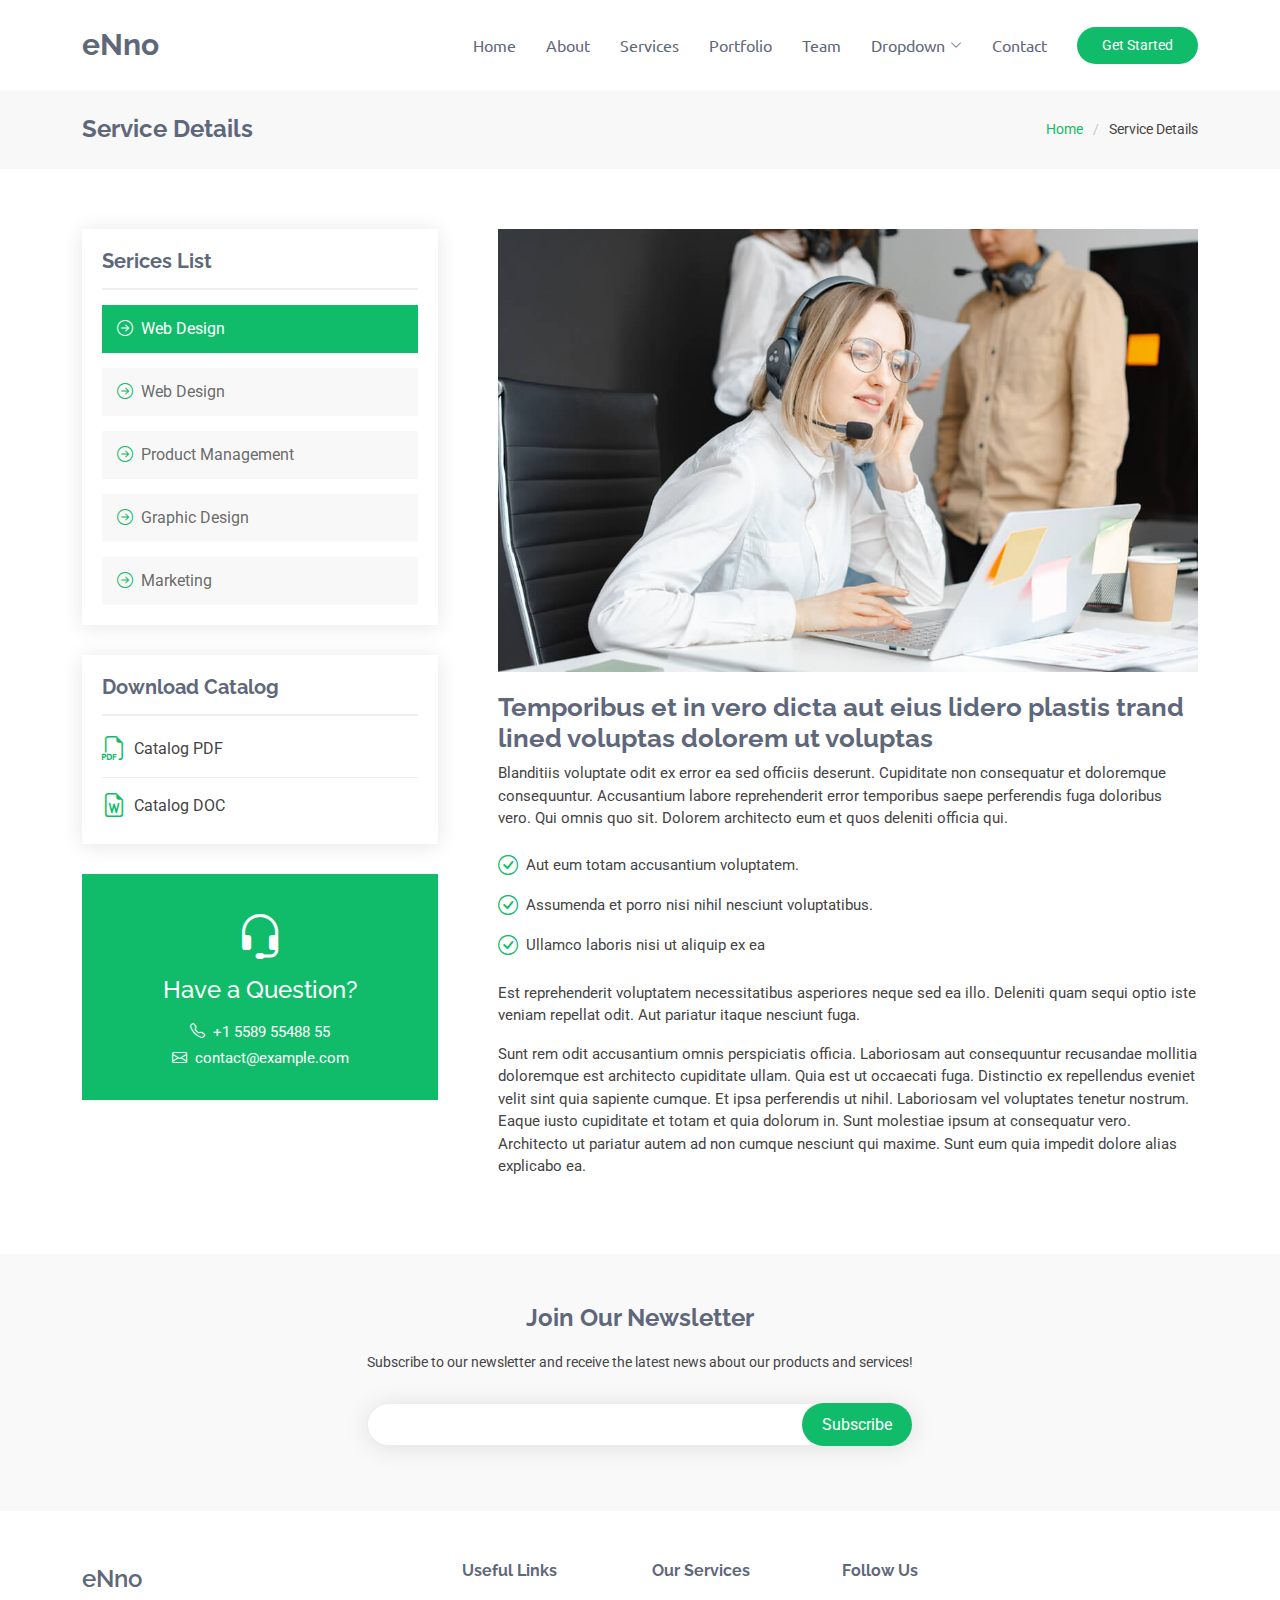
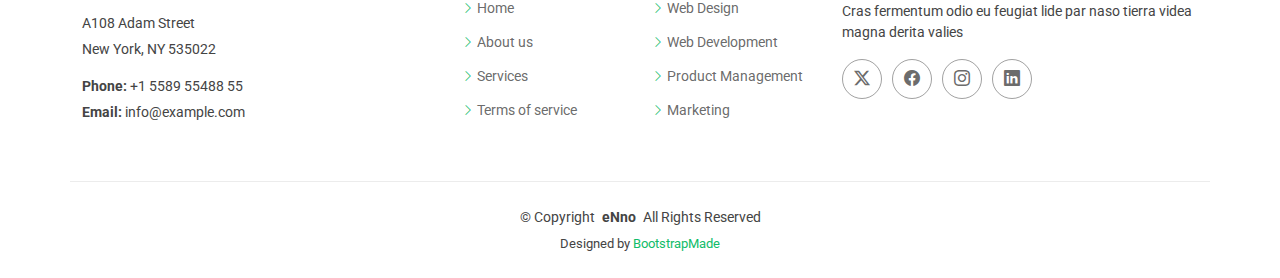
==== service-details.html @ 84c3789f "V1 underdata" ====
<!DOCTYPE html>
<html lang="en">

<head>
  <meta charset="utf-8">
  <meta content="width=device-width, initial-scale=1.0" name="viewport">
  <title>Service Details - eNno Bootstrap Template</title>
  <meta name="description" content="">
  <meta name="keywords" content="">

  <!-- Favicons -->
  <link href="assets/img/favicon.png" rel="icon">
  <link href="assets/img/apple-touch-icon.png" rel="apple-touch-icon">

  <!-- Fonts -->
  <link href="https://fonts.googleapis.com" rel="preconnect">
  <link href="https://fonts.gstatic.com" rel="preconnect" crossorigin>
  <link href="https://fonts.googleapis.com/css2?family=Roboto:ital,wght@0,100;0,300;0,400;0,500;0,700;0,900;1,100;1,300;1,400;1,500;1,700;1,900&family=Raleway:ital,wght@0,100;0,200;0,300;0,400;0,500;0,600;0,700;0,800;0,900;1,100;1,200;1,300;1,400;1,500;1,600;1,700;1,800;1,900&family=Ubuntu:ital,wght@0,300;0,400;0,500;0,700;1,300;1,400;1,500;1,700&display=swap" rel="stylesheet">

  <!-- Vendor CSS Files -->
  <link href="assets/vendor/bootstrap/css/bootstrap.min.css" rel="stylesheet">
  <link href="assets/vendor/bootstrap-icons/bootstrap-icons.css" rel="stylesheet">
  <link href="assets/vendor/aos/aos.css" rel="stylesheet">
  <link href="assets/vendor/glightbox/css/glightbox.min.css" rel="stylesheet">
  <link href="assets/vendor/swiper/swiper-bundle.min.css" rel="stylesheet">

  <!-- Main CSS File -->
  <link href="assets/css/main.css" rel="stylesheet">

  <!-- =======================================================
  * Template Name: eNno
  * Template URL: https://bootstrapmade.com/enno-free-simple-bootstrap-template/
  * Updated: Aug 07 2024 with Bootstrap v5.3.3
  * Author: BootstrapMade.com
  * License: https://bootstrapmade.com/license/
  ======================================================== -->
</head>

<body class="service-details-page">

  <header id="header" class="header d-flex align-items-center sticky-top">
    <div class="container-fluid container-xl position-relative d-flex align-items-center">

      <a href="index.html" class="logo d-flex align-items-center me-auto">
        <!-- Uncomment the line below if you also wish to use an image logo -->
        <!-- <img src="assets/img/logo.png" alt=""> -->
        <h1 class="sitename">eNno</h1>
      </a>

      <nav id="navmenu" class="navmenu">
        <ul>
          <li><a href="#hero">Home</a></li>
          <li><a href="#about">About</a></li>
          <li><a href="#services">Services</a></li>
          <li><a href="#portfolio">Portfolio</a></li>
          <li><a href="#team">Team</a></li>
          <li class="dropdown"><a href="#"><span>Dropdown</span> <i class="bi bi-chevron-down toggle-dropdown"></i></a>
            <ul>
              <li><a href="#">Dropdown 1</a></li>
              <li class="dropdown"><a href="#"><span>Deep Dropdown</span> <i class="bi bi-chevron-down toggle-dropdown"></i></a>
                <ul>
                  <li><a href="#">Deep Dropdown 1</a></li>
                  <li><a href="#">Deep Dropdown 2</a></li>
                  <li><a href="#">Deep Dropdown 3</a></li>
                  <li><a href="#">Deep Dropdown 4</a></li>
                  <li><a href="#">Deep Dropdown 5</a></li>
                </ul>
              </li>
              <li><a href="#">Dropdown 2</a></li>
              <li><a href="#">Dropdown 3</a></li>
              <li><a href="#">Dropdown 4</a></li>
            </ul>
          </li>
          <li><a href="#contact">Contact</a></li>
        </ul>
        <i class="mobile-nav-toggle d-xl-none bi bi-list"></i>
      </nav>

      <a class="btn-getstarted" href="index.html#about">Get Started</a>

    </div>
  </header>

  <main class="main">

    <!-- Page Title -->
    <div class="page-title">
      <div class="container d-lg-flex justify-content-between align-items-center">
        <h1 class="mb-2 mb-lg-0">Service Details</h1>
        <nav class="breadcrumbs">
          <ol>
            <li><a href="index.html">Home</a></li>
            <li class="current">Service Details</li>
          </ol>
        </nav>
      </div>
    </div><!-- End Page Title -->

    <!-- Service Details Section -->
    <section id="service-details" class="service-details section">

      <div class="container">

        <div class="row gy-5">

          <div class="col-lg-4" data-aos="fade-up" data-aos-delay="100">

            <div class="service-box">
              <h4>Serices List</h4>
              <div class="services-list">
                <a href="#" class="active"><i class="bi bi-arrow-right-circle"></i><span>Web Design</span></a>
                <a href="#"><i class="bi bi-arrow-right-circle"></i><span>Web Design</span></a>
                <a href="#"><i class="bi bi-arrow-right-circle"></i><span>Product Management</span></a>
                <a href="#"><i class="bi bi-arrow-right-circle"></i><span>Graphic Design</span></a>
                <a href="#"><i class="bi bi-arrow-right-circle"></i><span>Marketing</span></a>
              </div>
            </div><!-- End Services List -->

            <div class="service-box">
              <h4>Download Catalog</h4>
              <div class="download-catalog">
                <a href="#"><i class="bi bi-filetype-pdf"></i><span>Catalog PDF</span></a>
                <a href="#"><i class="bi bi-file-earmark-word"></i><span>Catalog DOC</span></a>
              </div>
            </div><!-- End Services List -->

            <div class="help-box d-flex flex-column justify-content-center align-items-center">
              <i class="bi bi-headset help-icon"></i>
              <h4>Have a Question?</h4>
              <p class="d-flex align-items-center mt-2 mb-0"><i class="bi bi-telephone me-2"></i> <span>+1 5589 55488 55</span></p>
              <p class="d-flex align-items-center mt-1 mb-0"><i class="bi bi-envelope me-2"></i> <a href="mailto:contact@example.com">contact@example.com</a></p>
            </div>

          </div>

          <div class="col-lg-8 ps-lg-5" data-aos="fade-up" data-aos-delay="200">
            <img src="assets/img/services.jpg" alt="" class="img-fluid services-img">
            <h3>Temporibus et in vero dicta aut eius lidero plastis trand lined voluptas dolorem ut voluptas</h3>
            <p>
              Blanditiis voluptate odit ex error ea sed officiis deserunt. Cupiditate non consequatur et doloremque consequuntur. Accusantium labore reprehenderit error temporibus saepe perferendis fuga doloribus vero. Qui omnis quo sit. Dolorem architecto eum et quos deleniti officia qui.
            </p>
            <ul>
              <li><i class="bi bi-check-circle"></i> <span>Aut eum totam accusantium voluptatem.</span></li>
              <li><i class="bi bi-check-circle"></i> <span>Assumenda et porro nisi nihil nesciunt voluptatibus.</span></li>
              <li><i class="bi bi-check-circle"></i> <span>Ullamco laboris nisi ut aliquip ex ea</span></li>
            </ul>
            <p>
              Est reprehenderit voluptatem necessitatibus asperiores neque sed ea illo. Deleniti quam sequi optio iste veniam repellat odit. Aut pariatur itaque nesciunt fuga.
            </p>
            <p>
              Sunt rem odit accusantium omnis perspiciatis officia. Laboriosam aut consequuntur recusandae mollitia doloremque est architecto cupiditate ullam. Quia est ut occaecati fuga. Distinctio ex repellendus eveniet velit sint quia sapiente cumque. Et ipsa perferendis ut nihil. Laboriosam vel voluptates tenetur nostrum. Eaque iusto cupiditate et totam et quia dolorum in. Sunt molestiae ipsum at consequatur vero. Architecto ut pariatur autem ad non cumque nesciunt qui maxime. Sunt eum quia impedit dolore alias explicabo ea.
            </p>
          </div>

        </div>

      </div>

    </section><!-- /Service Details Section -->

  </main>

  <footer id="footer" class="footer">

    <div class="footer-newsletter">
      <div class="container">
        <div class="row justify-content-center text-center">
          <div class="col-lg-6">
            <h4>Join Our Newsletter</h4>
            <p>Subscribe to our newsletter and receive the latest news about our products and services!</p>
            <form action="forms/newsletter.php" method="post" class="php-email-form">
              <div class="newsletter-form"><input type="email" name="email"><input type="submit" value="Subscribe"></div>
              <div class="loading">Loading</div>
              <div class="error-message"></div>
              <div class="sent-message">Your subscription request has been sent. Thank you!</div>
            </form>
          </div>
        </div>
      </div>
    </div>

    <div class="container footer-top">
      <div class="row gy-4">
        <div class="col-lg-4 col-md-6 footer-about">
          <a href="index.html" class="d-flex align-items-center">
            <span class="sitename">eNno</span>
          </a>
          <div class="footer-contact pt-3">
            <p>A108 Adam Street</p>
            <p>New York, NY 535022</p>
            <p class="mt-3"><strong>Phone:</strong> <span>+1 5589 55488 55</span></p>
            <p><strong>Email:</strong> <span>info@example.com</span></p>
          </div>
        </div>

        <div class="col-lg-2 col-md-3 footer-links">
          <h4>Useful Links</h4>
          <ul>
            <li><i class="bi bi-chevron-right"></i> <a href="#">Home</a></li>
            <li><i class="bi bi-chevron-right"></i> <a href="#">About us</a></li>
            <li><i class="bi bi-chevron-right"></i> <a href="#">Services</a></li>
            <li><i class="bi bi-chevron-right"></i> <a href="#">Terms of service</a></li>
          </ul>
        </div>

        <div class="col-lg-2 col-md-3 footer-links">
          <h4>Our Services</h4>
          <ul>
            <li><i class="bi bi-chevron-right"></i> <a href="#">Web Design</a></li>
            <li><i class="bi bi-chevron-right"></i> <a href="#">Web Development</a></li>
            <li><i class="bi bi-chevron-right"></i> <a href="#">Product Management</a></li>
            <li><i class="bi bi-chevron-right"></i> <a href="#">Marketing</a></li>
          </ul>
        </div>

        <div class="col-lg-4 col-md-12">
          <h4>Follow Us</h4>
          <p>Cras fermentum odio eu feugiat lide par naso tierra videa magna derita valies</p>
          <div class="social-links d-flex">
            <a href=""><i class="bi bi-twitter-x"></i></a>
            <a href=""><i class="bi bi-facebook"></i></a>
            <a href=""><i class="bi bi-instagram"></i></a>
            <a href=""><i class="bi bi-linkedin"></i></a>
          </div>
        </div>

      </div>
    </div>

    <div class="container copyright text-center mt-4">
      <p>© <span>Copyright</span> <strong class="px-1 sitename">eNno</strong> <span>All Rights Reserved</span></p>
      <div class="credits">
        <!-- All the links in the footer should remain intact. -->
        <!-- You can delete the links only if you've purchased the pro version. -->
        <!-- Licensing information: https://bootstrapmade.com/license/ -->
        <!-- Purchase the pro version with working PHP/AJAX contact form: [buy-url] -->
        Designed by <a href="https://bootstrapmade.com/">BootstrapMade</a>
      </div>
    </div>

  </footer>

  <!-- Scroll Top -->
  <a href="#" id="scroll-top" class="scroll-top d-flex align-items-center justify-content-center"><i class="bi bi-arrow-up-short"></i></a>

  <!-- Preloader -->
  <div id="preloader"></div>

  <!-- Vendor JS Files -->
  <script src="assets/vendor/bootstrap/js/bootstrap.bundle.min.js"></script>
  <script src="assets/vendor/php-email-form/validate.js"></script>
  <script src="assets/vendor/aos/aos.js"></script>
  <script src="assets/vendor/glightbox/js/glightbox.min.js"></script>
  <script src="assets/vendor/purecounter/purecounter_vanilla.js"></script>
  <script src="assets/vendor/imagesloaded/imagesloaded.pkgd.min.js"></script>
  <script src="assets/vendor/isotope-layout/isotope.pkgd.min.js"></script>
  <script src="assets/vendor/swiper/swiper-bundle.min.js"></script>

  <!-- Main JS File -->
  <script src="assets/js/main.js"></script>

</body>

</html>
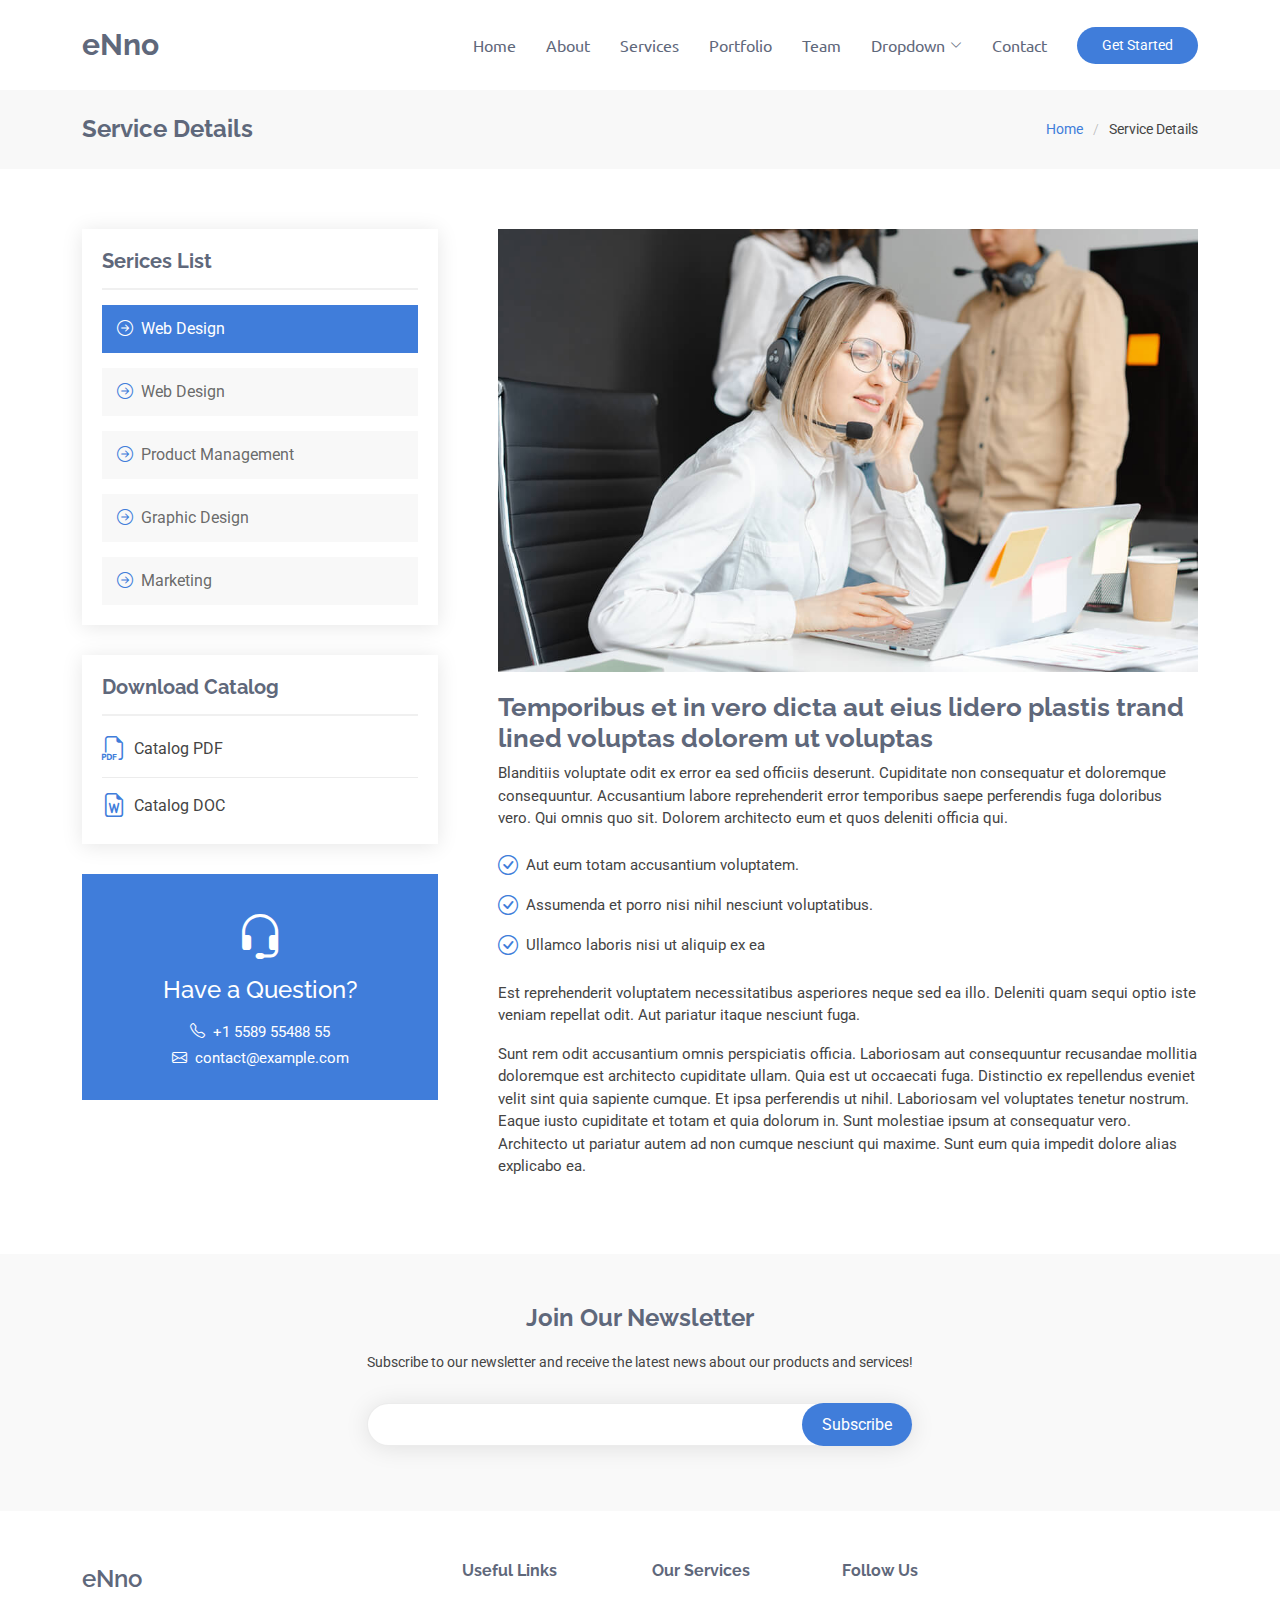
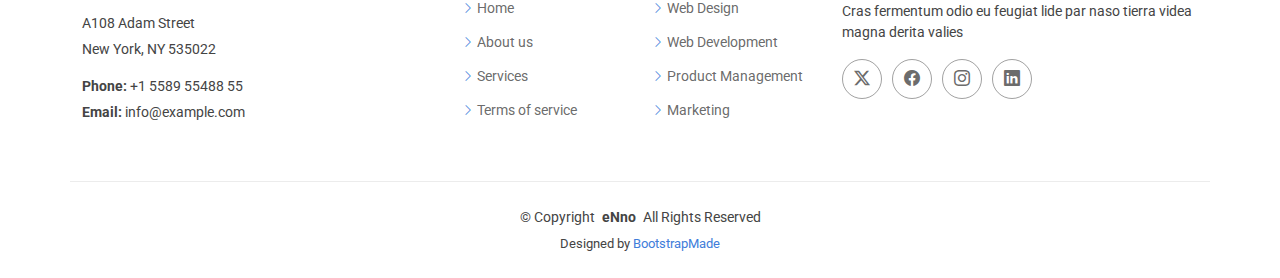
==== commit 62b96d41: "ss" ====
--- a/service-details.html
+++ b/service-details.html
@@ -27,13 +27,7 @@
   <!-- Main CSS File -->
   <link href="assets/css/main.css" rel="stylesheet">
 
-  <!-- =======================================================
-  * Template Name: eNno
-  * Template URL: https://bootstrapmade.com/enno-free-simple-bootstrap-template/
-  * Updated: Aug 07 2024 with Bootstrap v5.3.3
-  * Author: BootstrapMade.com
-  * License: https://bootstrapmade.com/license/
-  ======================================================== -->
+ 
 </head>
 
 <body class="service-details-page">
--- a/assets/css/main.css
+++ b/assets/css/main.css
@@ -1,10 +1,4 @@
-/**
-* Template Name: eNno
-* Template URL: https://bootstrapmade.com/enno-free-simple-bootstrap-template/
-* Updated: Aug 07 2024 with Bootstrap v5.3.3
-* Author: BootstrapMade.com
-* License: https://bootstrapmade.com/license/
-*/
+
 
 /*--------------------------------------------------------------
 # Font & Color Variables
@@ -22,7 +16,7 @@
   --background-color: #ffffff; /* Background color for the entire website, including individual sections */
   --default-color: #444444; /* Default color used for the majority of the text content across the entire website */
   --heading-color: #5f687b; /* Color for headings, subheadings and title throughout the website */
-  --accent-color: #10bc69; /* Accent color that represents your brand on the website. It's used for buttons, links, and other elements that need to stand out */
+  --accent-color: #407dda; /* Accent color that represents your brand on the website. It's used for buttons, links, and other elements that need to stand out */
   --surface-color: #ffffff; /* The surface color is used as a background of boxed elements within sections, such as cards, icon boxes, or other elements that require a visual separation from the global background. */
   --contrast-color: #ffffff; /* Contrast color for text, ensuring readability against backgrounds of accent, heading, or default colors. */
 }
